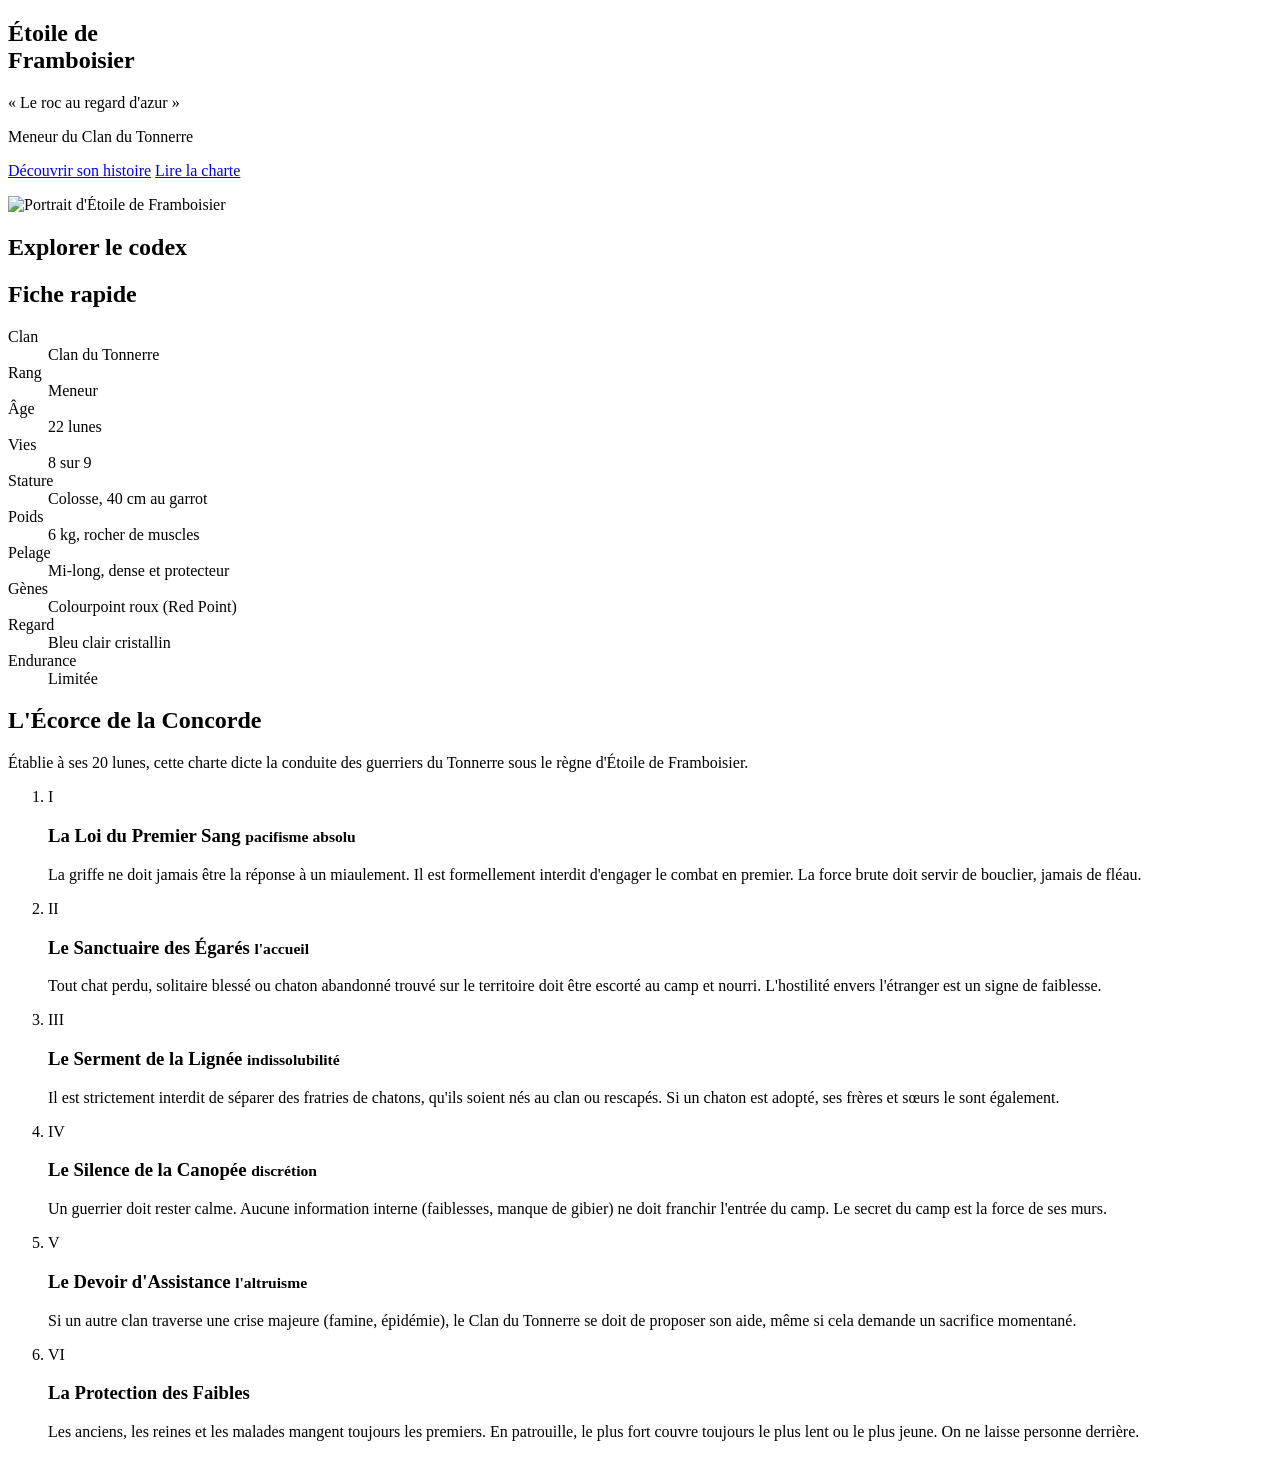
==== index.html @ 42080e44 "Add files via upload" ====
<!DOCTYPE html>
<html lang="fr">
<head>
    <meta charset="UTF-8">
    <meta name="viewport" content="width=device-width, initial-scale=1">
    <title>Étoile de Framboisier — Meneur du Tonnerre</title>
    <meta name="description" content="Codex d'Étoile de Framboisier, meneur du Clan du Tonnerre : fiche, charte, caractère, lignée et histoire de ce personnage de RP Warrior Cats.">
    <meta name="theme-color" content="#E6ECF1">
    <link rel="icon" href="assets/favicon.svg" type="image/svg+xml">
    <link rel="preconnect" href="https://fonts.googleapis.com">
    <link rel="preconnect" href="https://fonts.gstatic.com" crossorigin>
    <link rel="stylesheet" href="https://fonts.googleapis.com/css2?family=Fraunces:ital,opsz,wght@0,9..144,300..700;1,9..144,300..700&family=Figtree:wght@400;500;600&display=swap">
    <script src="js/theme.js"></script>
    <link rel="stylesheet" href="css/base.css">
    <link rel="stylesheet" href="css/layout.css">
    <link rel="stylesheet" href="css/components.css">
    <link rel="stylesheet" href="css/pages/accueil.css">
</head>
<body data-page="accueil">

    <div id="entete"></div>

    <main id="contenu">

        <div class="conteneur">
            <section class="hero">
                <div>
                    <h1>Étoile de<br>Framboisier</h1>
                    <p class="devise">« Le roc au regard d'azur »</p>
                    <p class="fonction">Meneur du Clan du Tonnerre</p>
                    <div class="hero-vies" id="compteur-vies"></div>
                    <p class="hero-actions">
                        <a class="bouton" href="histoire.html">Découvrir son histoire</a>
                        <a class="bouton bouton-clair" href="#charte">Lire la charte</a>
                    </p>
                </div>
                <div class="arche" data-initiale="É">
                    <img src="assets/photos/Headshot%20Etoile%20de%20Framboisier%20Oriyakii.webp" alt="Portrait d'Étoile de Framboisier" width="680" height="850" fetchpriority="high">
                </div>
            </section>
        </div>

        <div class="conteneur">

            <section class="section">
                <h2>Explorer le codex</h2>
                <div class="explorer" id="explorer"></div>
            </section>

            <section class="section">
                <h2>Fiche rapide</h2>
                <div class="panneau">
                    <dl class="fiche-dl en-colonnes">
                        <div><dt>Clan</dt><dd>Clan du Tonnerre</dd></div>
                        <div><dt>Rang</dt><dd>Meneur</dd></div>
                        <div><dt>Âge</dt><dd>22 lunes</dd></div>
                        <div><dt>Vies</dt><dd>8 sur 9</dd></div>
                        <div><dt>Stature</dt><dd>Colosse, 40 cm au garrot</dd></div>
                        <div><dt>Poids</dt><dd>6 kg, rocher de muscles</dd></div>
                        <div><dt>Pelage</dt><dd>Mi-long, dense et protecteur</dd></div>
                        <div><dt>Gènes</dt><dd>Colourpoint roux (Red Point)</dd></div>
                        <div><dt>Regard</dt><dd>Bleu clair cristallin</dd></div>
                        <div><dt>Endurance</dt><dd>Limitée</dd></div>
                    </dl>
                </div>
            </section>

            <section class="section" id="charte">
                <h2>L'Écorce de la Concorde</h2>
                <p class="chapeau">
                    Établie à ses 20 lunes, cette charte dicte la conduite des guerriers du Tonnerre sous le règne d'Étoile de Framboisier.
                </p>

                <div class="panneau">
                    <ol class="charte">
                        <li>
                            <span class="charte-num">I</span>
                            <div>
                                <h3>La Loi du Premier Sang <small>pacifisme absolu</small></h3>
                                <p>La griffe ne doit jamais être la réponse à un miaulement. Il est formellement interdit d'engager le combat en premier. La force brute doit servir de bouclier, jamais de fléau.</p>
                            </div>
                        </li>
                        <li>
                            <span class="charte-num">II</span>
                            <div>
                                <h3>Le Sanctuaire des Égarés <small>l'accueil</small></h3>
                                <p>Tout chat perdu, solitaire blessé ou chaton abandonné trouvé sur le territoire doit être escorté au camp et nourri. L'hostilité envers l'étranger est un signe de faiblesse.</p>
                            </div>
                        </li>
                        <li>
                            <span class="charte-num">III</span>
                            <div>
                                <h3>Le Serment de la Lignée <small>indissolubilité</small></h3>
                                <p>Il est strictement interdit de séparer des fratries de chatons, qu'ils soient nés au clan ou rescapés. Si un chaton est adopté, ses frères et sœurs le sont également.</p>
                            </div>
                        </li>
                        <li>
                            <span class="charte-num">IV</span>
                            <div>
                                <h3>Le Silence de la Canopée <small>discrétion</small></h3>
                                <p>Un guerrier doit rester calme. Aucune information interne (faiblesses, manque de gibier) ne doit franchir l'entrée du camp. Le secret du camp est la force de ses murs.</p>
                            </div>
                        </li>
                        <li>
                            <span class="charte-num">V</span>
                            <div>
                                <h3>Le Devoir d'Assistance <small>l'altruisme</small></h3>
                                <p>Si un autre clan traverse une crise majeure (famine, épidémie), le Clan du Tonnerre se doit de proposer son aide, même si cela demande un sacrifice momentané.</p>
                            </div>
                        </li>
                        <li>
                            <span class="charte-num">VI</span>
                            <div>
                                <h3>La Protection des Faibles</h3>
                                <p>Les anciens, les reines et les malades mangent toujours les premiers. En patrouille, le plus fort couvre toujours le plus lent ou le plus jeune. On ne laisse personne derrière.</p>
                            </div>
                        </li>
                    </ol>
                </div>
            </section>

        </div>
    </main>

    <div id="pied"></div>

    <script src="js/site.js"></script>
    <script src="js/outils.js"></script>
    <script src="js/data/vies.js"></script>
    <script src="js/pages/accueil.js"></script>
</body>
</html>
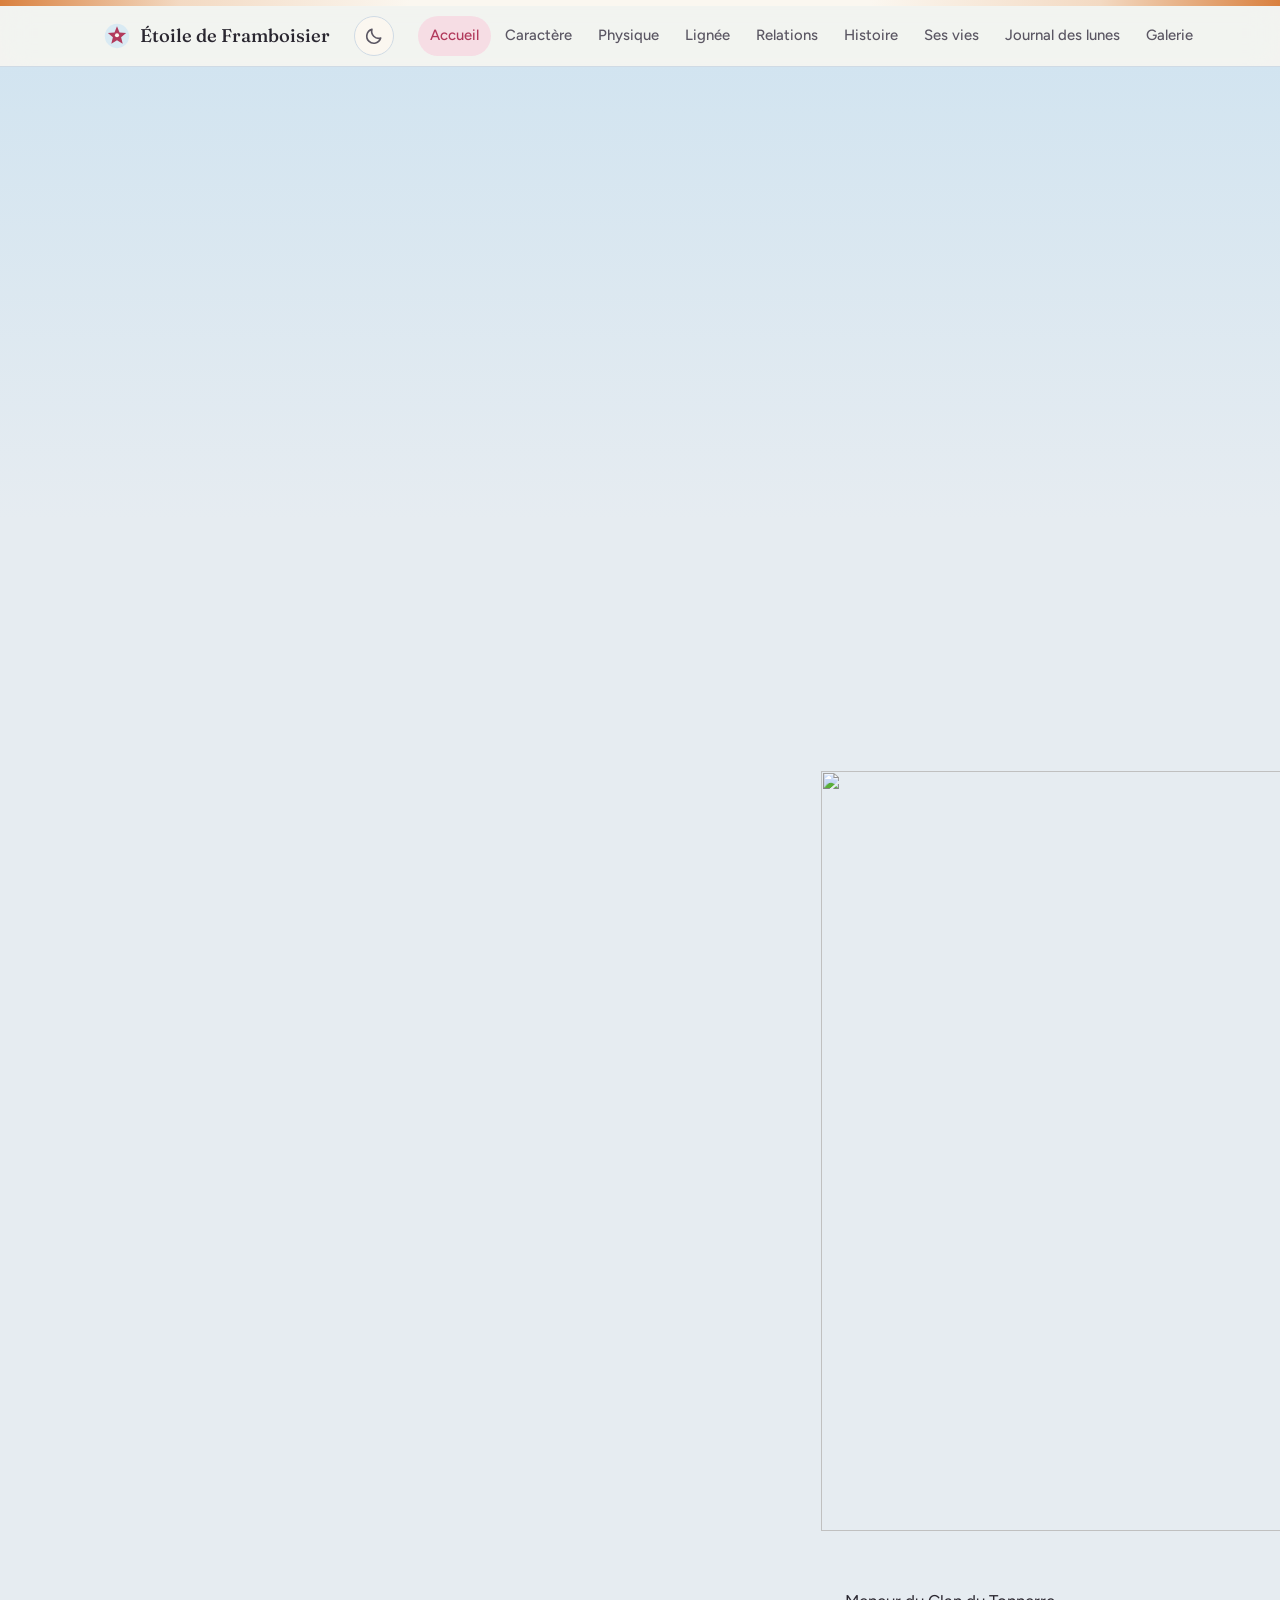
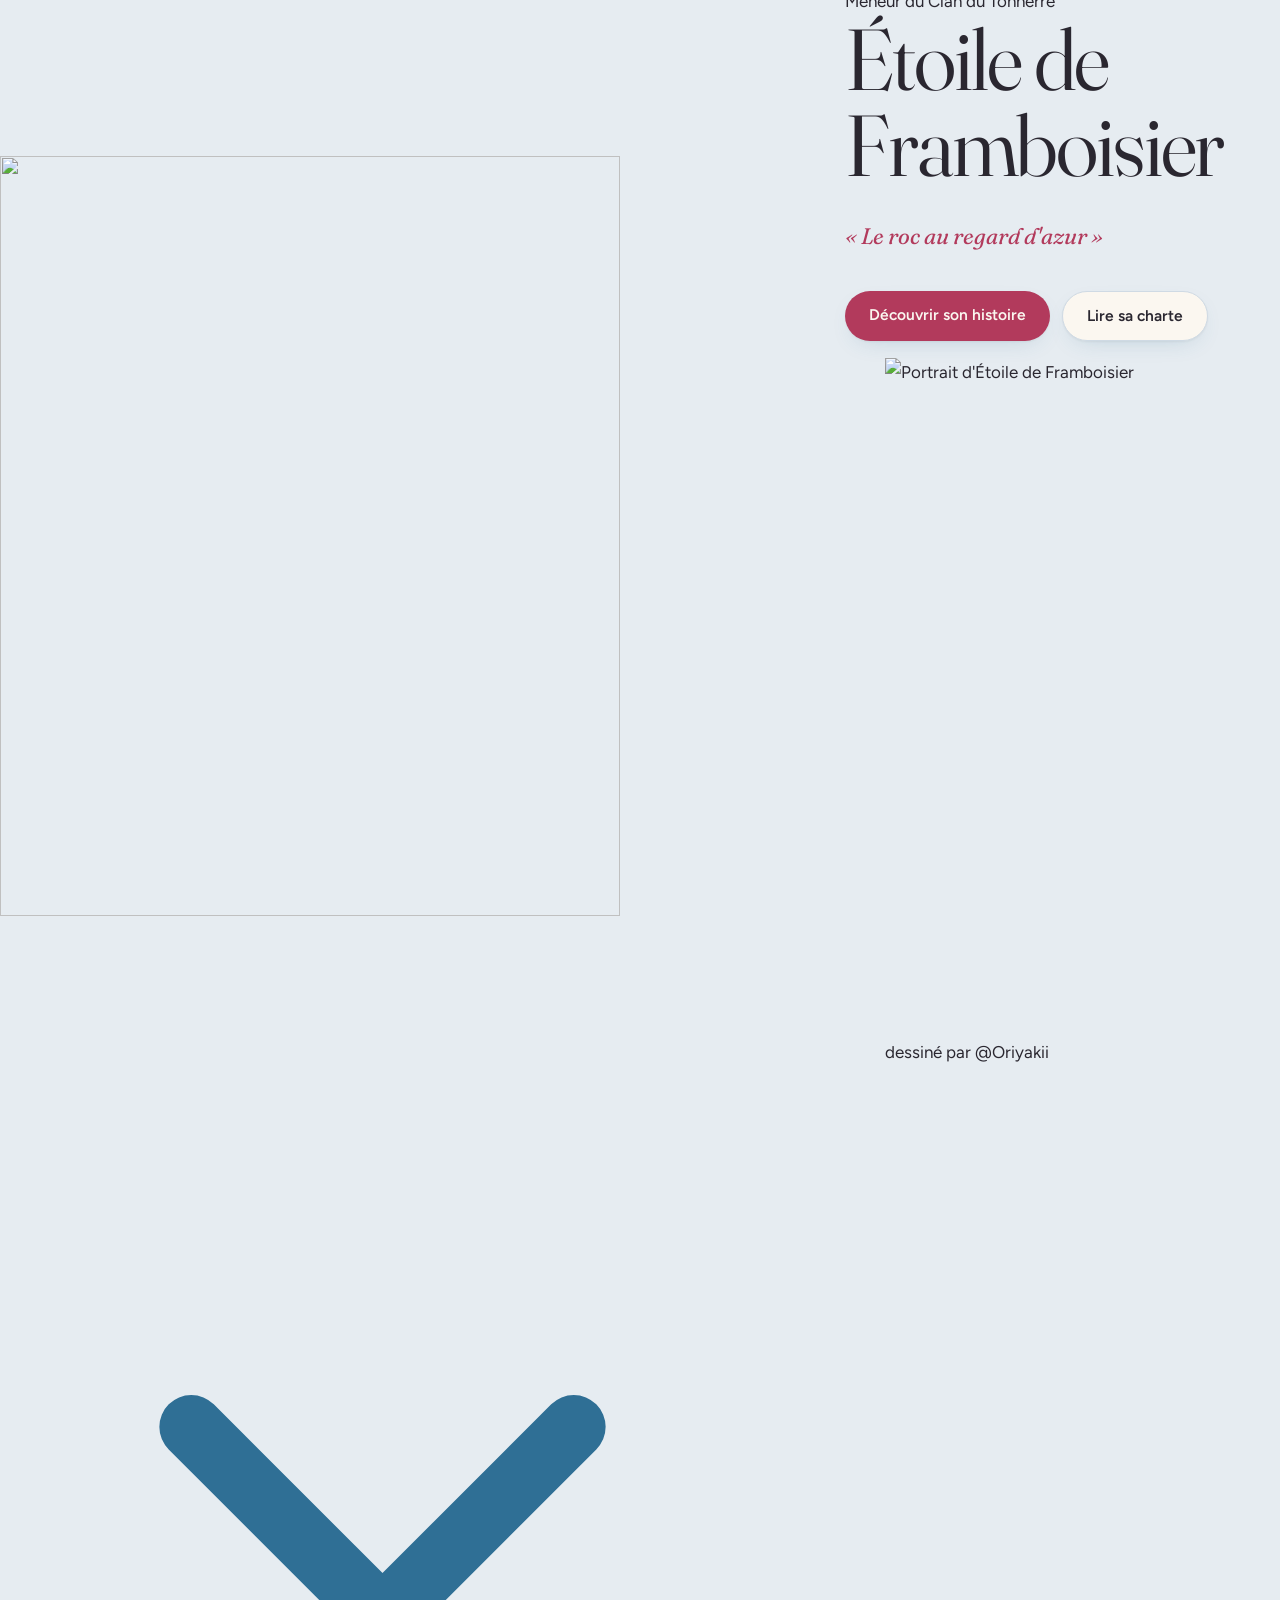
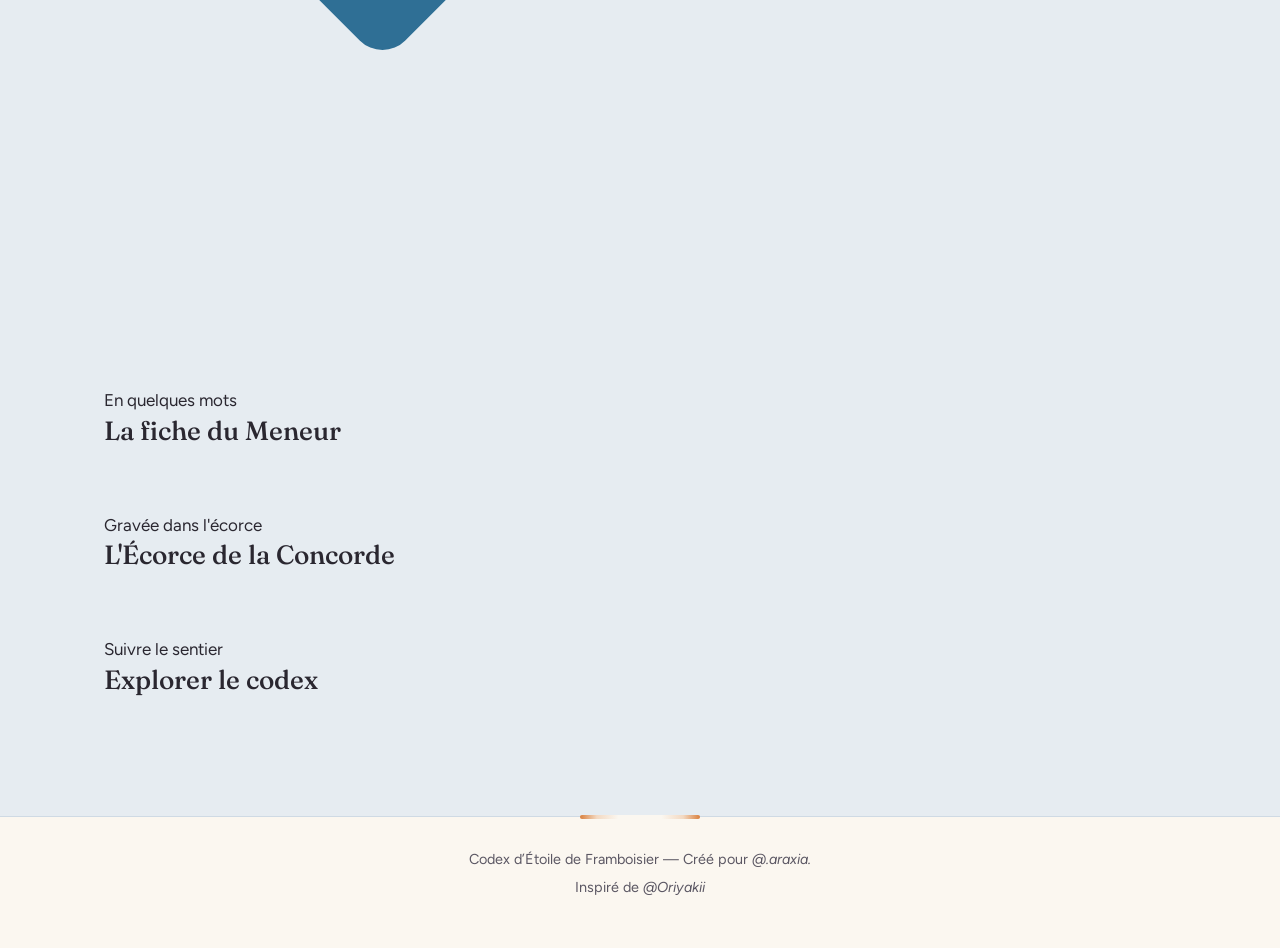
==== commit 6fc7b44c: "Add files via upload" ====
--- a/index.html
+++ b/index.html
@@ -5,11 +5,11 @@
     <meta name="viewport" content="width=device-width, initial-scale=1">
     <title>Étoile de Framboisier — Meneur du Tonnerre</title>
     <meta name="description" content="Codex d'Étoile de Framboisier, meneur du Clan du Tonnerre : fiche, charte, caractère, lignée et histoire de ce personnage de RP Warrior Cats.">
-    <meta name="theme-color" content="#E6ECF1">
+    <meta name="theme-color" content="#F5EFDF">
     <link rel="icon" href="assets/favicon.svg" type="image/svg+xml">
     <link rel="preconnect" href="https://fonts.googleapis.com">
     <link rel="preconnect" href="https://fonts.gstatic.com" crossorigin>
-    <link rel="stylesheet" href="https://fonts.googleapis.com/css2?family=Fraunces:ital,opsz,wght@0,9..144,300..700;1,9..144,300..700&family=Figtree:wght@400;500;600&display=swap">
+    <link rel="stylesheet" href="https://fonts.googleapis.com/css2?family=Fraunces:ital,opsz,wght@0,9..144,300..700;1,9..144,300..700&family=Figtree:wght@400;500;600&family=Caveat:wght@500;600&display=swap">
     <script src="js/theme.js"></script>
     <link rel="stylesheet" href="css/base.css">
     <link rel="stylesheet" href="css/layout.css">
@@ -22,104 +22,107 @@
 
     <main id="contenu">
 
-        <div class="conteneur">
-            <section class="hero">
-                <div>
+        <!-- ===== Le héros ===== -->
+        <section class="hero">
+            <span class="lavis lavis-azur"      style="top:-8%;  left:38%; width:640px; height:560px"></span>
+            <span class="lavis lavis-framboise" style="top:30%;  left:62%; width:520px; height:460px"></span>
+            <span class="lavis lavis-sauge"     style="top:46%;  left:-6%; width:560px; height:440px"></span>
+            <img class="hero-branche hero-branche-g" src="assets/decor/branche.svg" alt="" width="620" height="760" fetchpriority="low">
+            <img class="hero-branche hero-branche-d" src="assets/decor/branche.svg" alt="" width="620" height="760" fetchpriority="low">
+
+            <div class="conteneur hero-grille">
+                <div class="hero-texte">
+                    <span class="surtitre" id="hero-fonction">Meneur du Clan du Tonnerre</span>
                     <h1>Étoile de<br>Framboisier</h1>
-                    <p class="devise">« Le roc au regard d'azur »</p>
-                    <p class="fonction">Meneur du Clan du Tonnerre</p>
+                    <p class="devise" id="hero-devise">« Le roc au regard d'azur »</p>
                     <div class="hero-vies" id="compteur-vies"></div>
                     <p class="hero-actions">
                         <a class="bouton" href="histoire.html">Découvrir son histoire</a>
-                        <a class="bouton bouton-clair" href="#charte">Lire la charte</a>
+                        <a class="bouton bouton-clair" href="#charte">Lire sa charte</a>
                     </p>
                 </div>
-                <div class="arche" data-initiale="É">
-                    <img src="assets/photos/Headshot%20Etoile%20de%20Framboisier%20Oriyakii.webp" alt="Portrait d'Étoile de Framboisier" width="680" height="850" fetchpriority="high">
+
+                <figure class="hero-portrait">
+                    <div class="portrait-cadre" data-initiale="É">
+                        <img src="assets/photos/Headshot%20Etoile%20de%20Framboisier%20Oriyakii.webp" alt="Portrait d'Étoile de Framboisier" width="680" height="680" fetchpriority="high">
+                    </div>
+                    <figcaption class="note-main">dessiné par @Oriyakii</figcaption>
+                </figure>
+            </div>
+
+            <a class="defiler" href="#fiche" aria-label="Descendre">
+                <svg viewBox="0 0 24 24" fill="none" stroke="currentColor" stroke-width="2" stroke-linecap="round" stroke-linejoin="round" aria-hidden="true"><path d="M6 9l6 6 6-6"/></svg>
+            </a>
+        </section>
+
+        <!-- ===== Fiche rapide ===== -->
+        <section class="section" id="fiche">
+            <div class="conteneur">
+                <div class="entete-section">
+                    <span class="surtitre">En quelques mots</span>
+                    <h2>La fiche du Meneur</h2>
                 </div>
-            </section>
-        </div>
+                <ul class="galets" id="fiche-galets"></ul>
+            </div>
+        </section>
 
-        <div class="conteneur">
+        <!-- ===== Le mur des lunes ===== -->
+        <section class="section" id="mur-section" hidden>
+            <div class="conteneur">
+                <div class="entete-section entete-mur">
+                    <div>
+                        <span class="surtitre">Lune après lune</span>
+                        <h2>Le mur des lunes</h2>
+                    </div>
+                    <div class="mur-fleches">
+                        <button type="button" class="bouton-rond" id="mur-prec" aria-label="Souvenirs précédents">
+                            <svg viewBox="0 0 24 24" fill="none" stroke="currentColor" stroke-width="2" stroke-linecap="round" stroke-linejoin="round" aria-hidden="true"><path d="M15 6l-6 6 6 6"/></svg>
+                        </button>
+                        <button type="button" class="bouton-rond" id="mur-suiv" aria-label="Souvenirs suivants">
+                            <svg viewBox="0 0 24 24" fill="none" stroke="currentColor" stroke-width="2" stroke-linecap="round" stroke-linejoin="round" aria-hidden="true"><path d="M9 6l6 6-6 6"/></svg>
+                        </button>
+                    </div>
+                </div>
+            </div>
+            <div class="mur" id="mur" tabindex="0" aria-label="Frise des souvenirs, à faire défiler"></div>
+        </section>
 
-            <section class="section">
-                <h2>Explorer le codex</h2>
+        <!-- ===== La charte ===== -->
+        <section class="section" id="charte">
+            <div class="conteneur">
+                <div class="entete-section">
+                    <span class="surtitre">Gravée dans l'écorce</span>
+                    <h2 id="charte-titre">L'Écorce de la Concorde</h2>
+                    <p id="charte-intro"></p>
+                </div>
+                <div class="ecorce">
+                    <ol class="articles" id="charte-articles"></ol>
+                </div>
+            </div>
+        </section>
+
+        <!-- ===== Explorer ===== -->
+        <section class="section">
+            <div class="conteneur">
+                <div class="entete-section">
+                    <span class="surtitre">Suivre le sentier</span>
+                    <h2>Explorer le codex</h2>
+                </div>
                 <div class="explorer" id="explorer"></div>
-            </section>
+            </div>
+        </section>
 
-            <section class="section">
-                <h2>Fiche rapide</h2>
-                <div class="panneau">
-                    <dl class="fiche-dl en-colonnes">
-                        <div><dt>Clan</dt><dd>Clan du Tonnerre</dd></div>
-                        <div><dt>Rang</dt><dd>Meneur</dd></div>
-                        <div><dt>Âge</dt><dd>22 lunes</dd></div>
-                        <div><dt>Vies</dt><dd>8 sur 9</dd></div>
-                        <div><dt>Stature</dt><dd>Colosse, 40 cm au garrot</dd></div>
-                        <div><dt>Poids</dt><dd>6 kg, rocher de muscles</dd></div>
-                        <div><dt>Pelage</dt><dd>Mi-long, dense et protecteur</dd></div>
-                        <div><dt>Gènes</dt><dd>Colourpoint roux (Red Point)</dd></div>
-                        <div><dt>Regard</dt><dd>Bleu clair cristallin</dd></div>
-                        <div><dt>Endurance</dt><dd>Limitée</dd></div>
-                    </dl>
+        <!-- ===== Dernières lunes ===== -->
+        <section class="section" id="recent-section" hidden>
+            <div class="conteneur">
+                <div class="entete-section">
+                    <span class="surtitre">Au fil des lunes</span>
+                    <h2>Derniers sujets joués</h2>
                 </div>
-            </section>
+                <div class="recents" id="recents"></div>
+            </div>
+        </section>
 
-            <section class="section" id="charte">
-                <h2>L'Écorce de la Concorde</h2>
-                <p class="chapeau">
-                    Établie à ses 20 lunes, cette charte dicte la conduite des guerriers du Tonnerre sous le règne d'Étoile de Framboisier.
-                </p>
-
-                <div class="panneau">
-                    <ol class="charte">
-                        <li>
-                            <span class="charte-num">I</span>
-                            <div>
-                                <h3>La Loi du Premier Sang <small>pacifisme absolu</small></h3>
-                                <p>La griffe ne doit jamais être la réponse à un miaulement. Il est formellement interdit d'engager le combat en premier. La force brute doit servir de bouclier, jamais de fléau.</p>
-                            </div>
-                        </li>
-                        <li>
-                            <span class="charte-num">II</span>
-                            <div>
-                                <h3>Le Sanctuaire des Égarés <small>l'accueil</small></h3>
-                                <p>Tout chat perdu, solitaire blessé ou chaton abandonné trouvé sur le territoire doit être escorté au camp et nourri. L'hostilité envers l'étranger est un signe de faiblesse.</p>
-                            </div>
-                        </li>
-                        <li>
-                            <span class="charte-num">III</span>
-                            <div>
-                                <h3>Le Serment de la Lignée <small>indissolubilité</small></h3>
-                                <p>Il est strictement interdit de séparer des fratries de chatons, qu'ils soient nés au clan ou rescapés. Si un chaton est adopté, ses frères et sœurs le sont également.</p>
-                            </div>
-                        </li>
-                        <li>
-                            <span class="charte-num">IV</span>
-                            <div>
-                                <h3>Le Silence de la Canopée <small>discrétion</small></h3>
-                                <p>Un guerrier doit rester calme. Aucune information interne (faiblesses, manque de gibier) ne doit franchir l'entrée du camp. Le secret du camp est la force de ses murs.</p>
-                            </div>
-                        </li>
-                        <li>
-                            <span class="charte-num">V</span>
-                            <div>
-                                <h3>Le Devoir d'Assistance <small>l'altruisme</small></h3>
-                                <p>Si un autre clan traverse une crise majeure (famine, épidémie), le Clan du Tonnerre se doit de proposer son aide, même si cela demande un sacrifice momentané.</p>
-                            </div>
-                        </li>
-                        <li>
-                            <span class="charte-num">VI</span>
-                            <div>
-                                <h3>La Protection des Faibles</h3>
-                                <p>Les anciens, les reines et les malades mangent toujours les premiers. En patrouille, le plus fort couvre toujours le plus lent ou le plus jeune. On ne laisse personne derrière.</p>
-                            </div>
-                        </li>
-                    </ol>
-                </div>
-            </section>
-
-        </div>
     </main>
 
     <div id="pied"></div>
@@ -127,6 +130,11 @@
     <script src="js/site.js"></script>
     <script src="js/outils.js"></script>
     <script src="js/data/vies.js"></script>
+    <script src="js/data/journal.js"></script>
+    <script src="js/data/textes.js"></script>
+    <script src="js/data/lunes.js"></script>
+    <script src="js/config.js"></script>
+    <script src="js/donnees.js"></script>
     <script src="js/pages/accueil.js"></script>
 </body>
 </html>
--- a/css/base.css
+++ b/css/base.css
@@ -0,0 +1,145 @@
+/* ==========================================================================
+   BASE — couleurs, polices, réglages de lecture.
+   C'est ici qu'on change l'identité visuelle du site.
+   Les polices sont chargées par les <link> dans le <head> de chaque page.
+   ========================================================================== */
+
+:root {
+    /* Le ciel d'été de ses yeux */
+    --brume: #E6ECF1;            /* fond de page */
+    --brume-profonde: #CFDAE4;   /* filets, bordures */
+    --azur: #6FAFD0;
+    --azur-pale: #D9EAF3;
+    --azur-profond: #2F6F95;     /* liens, focus */
+
+    /* Son pelage red point : blanc crème, extrémités rousses */
+    --creme: #FBF7F0;            /* surfaces */
+    --creme-ombre: #F1EADD;
+    --roux: #D9803E;
+    --roux-pale: #F3D9C2;
+    --roux-texte: #8A4A17;
+
+    /* Le fruit */
+    --framboise: #B23A5C;
+    --framboise-pale: #F6DDE4;
+
+    /* Texte */
+    --encre: #2A2730;
+    --encre-douce: #5B5763;
+
+    /* Effets */
+    --ciel-haut: #CFE3F0;                          /* haut du dégradé de page */
+    --verre: rgba(251, 247, 240, 0.82);            /* en-tête translucide */
+    --ombre: 0 1px 2px rgba(42, 39, 48, 0.05), 0 8px 24px -12px rgba(47, 111, 149, 0.28);
+    --ombre-haute: 0 2px 4px rgba(42, 39, 48, 0.06), 0 18px 36px -14px rgba(47, 111, 149, 0.4);
+    --nuage: #fff;
+
+    --serif: 'Fraunces', Georgia, 'Times New Roman', serif;
+    --sans: 'Figtree', system-ui, -apple-system, 'Segoe UI', sans-serif;
+
+    --mesure: 68ch;
+    --rayon-l: 24px;
+    --rayon-m: 14px;
+    --rayon-s: 8px;
+
+    /* Signature : la couleur n'existe qu'aux extrémités */
+    --pelage: linear-gradient(90deg,
+        var(--roux) 0%, var(--roux-pale) 14%, var(--creme) 32%,
+        var(--creme) 68%, var(--roux-pale) 86%, var(--roux) 100%);
+
+    color-scheme: light;
+}
+
+/* ---------- Thème sombre : la nuit tombe sur le Tonnerre ----------
+   Automatique selon l'appareil, ou choisi avec le bouton du menu. */
+:root[data-theme="dark"] {
+    --brume: #14202B;
+    --brume-profonde: #2C4152;
+    --azur: #6FAFD0;
+    --azur-pale: #1F3A4D;
+    --azur-profond: #8CC6E3;
+
+    --creme: #1B2A37;
+    --creme-ombre: #223545;
+    --roux: #E59658;
+    --roux-pale: #4A3526;
+    --roux-texte: #F0B98A;
+
+    --framboise: #F08FAB;
+    --framboise-pale: #4A2634;
+
+    --encre: #EDE9E3;
+    --encre-douce: #A9B6C1;
+
+    --ciel-haut: #1B3347;
+    --verre: rgba(27, 42, 55, 0.82);
+    --ombre: 0 1px 2px rgba(0, 0, 0, 0.3), 0 8px 24px -12px rgba(0, 0, 0, 0.6);
+    --ombre-haute: 0 2px 4px rgba(0, 0, 0, 0.35), 0 18px 36px -14px rgba(0, 0, 0, 0.7);
+    --nuage: #7E9AB0;
+
+    color-scheme: dark;
+}
+
+*, *::before, *::after { box-sizing: border-box; }
+
+html { scroll-behavior: smooth; scroll-padding-top: 88px; }
+
+body {
+    margin: 0;
+    background: var(--brume);
+    background-image: linear-gradient(180deg, var(--ciel-haut) 0, var(--brume) 520px);
+    background-repeat: no-repeat;
+    color: var(--encre);
+    font-family: var(--sans);
+    font-size: 1.0625rem;
+    line-height: 1.7;
+    -webkit-font-smoothing: antialiased;
+}
+
+h1, h2, h3, h4 {
+    font-family: var(--serif);
+    font-weight: 500;
+    line-height: 1.2;
+    margin: 0;
+    color: var(--encre);
+    text-wrap: balance;
+}
+
+h1 { font-size: clamp(2rem, 4.5vw, 2.8rem); font-weight: 400; letter-spacing: -0.01em; }
+h2 { font-size: 1.65rem; }
+h3 { font-size: 1.25rem; }
+h4 { font-size: 1.05rem; }
+
+p { margin: 0 0 1em; text-wrap: pretty; }
+
+a {
+    color: var(--azur-profond);
+    text-underline-offset: 3px;
+}
+a:hover { color: var(--framboise); }
+
+::selection { background: var(--framboise-pale); color: var(--encre); }
+
+:focus-visible {
+    outline: 3px solid var(--azur);
+    outline-offset: 3px;
+    border-radius: 4px;
+}
+
+img { max-width: 100%; display: block; }
+
+.lien-evitement {
+    position: absolute;
+    left: -9999px;
+    top: 8px;
+    background: var(--creme);
+    padding: 8px 16px;
+    border-radius: var(--rayon-s);
+    z-index: 100;
+}
+.lien-evitement:focus { left: 8px; }
+
+@media (prefers-reduced-motion: reduce) {
+    html { scroll-behavior: auto; }
+    *, *::before, *::after { animation: none !important; transition: none !important; }
+}
--- a/css/layout.css
+++ b/css/layout.css
@@ -0,0 +1,190 @@
+/* ==========================================================================
+   LAYOUT — en-tête, menu, pied de page, structure des pages.
+   ========================================================================== */
+
+/* ---------- En-tête (reste visible, légèrement translucide) ---------- */
+.site-header {
+    position: sticky;
+    top: 0;
+    z-index: 50;
+    background: var(--verre);
+    -webkit-backdrop-filter: blur(14px) saturate(1.3);
+    backdrop-filter: blur(14px) saturate(1.3);
+    border-bottom: 1px solid var(--brume-profonde);
+}
+
+/* Bandeau roux aux extrémités, crème au centre : sa robe red point */
+.site-header::before {
+    content: "";
+    display: block;
+    height: 6px;
+    background: var(--pelage);
+}
+
+.site-header .barre {
+    max-width: 1120px;
+    margin: 0 auto;
+    padding: 10px 24px;
+    display: flex;
+    align-items: center;
+    gap: 8px 24px;
+}
+
+.marque {
+    display: inline-flex;
+    align-items: center;
+    gap: 10px;
+    margin-right: auto;
+    font-family: var(--serif);
+    font-size: 1.15rem;
+    font-weight: 500;
+    color: var(--encre);
+    text-decoration: none;
+    white-space: nowrap;
+}
+.marque:hover { color: var(--framboise); }
+.marque svg { width: 26px; height: 26px; flex: none; }
+
+.menu {
+    display: flex;
+    gap: 2px;
+    list-style: none;
+    margin: 0;
+    padding: 0;
+}
+
+.menu a {
+    display: block;
+    padding: 7px 12px;
+    border-radius: 999px;
+    color: var(--encre-douce);
+    font-size: 0.93rem;
+    font-weight: 500;
+    text-decoration: none;
+    white-space: nowrap;
+}
+.menu a:hover { background: var(--creme-ombre); color: var(--encre); }
+.menu a[aria-current="page"] {
+    background: var(--framboise-pale);
+    color: var(--framboise);
+}
+
+/* Boutons ronds : thème et menu mobile */
+.bouton-rond {
+    flex: none;
+    width: 40px;
+    height: 40px;
+    display: grid;
+    place-items: center;
+    padding: 0;
+    border: 1px solid var(--brume-profonde);
+    border-radius: 50%;
+    background: var(--creme);
+    color: var(--encre-douce);
+    cursor: pointer;
+    transition: color 0.2s ease, border-color 0.2s ease, transform 0.2s ease;
+}
+.bouton-rond:hover { color: var(--framboise); border-color: var(--framboise); }
+.bouton-rond:active { transform: scale(0.94); }
+.bouton-rond svg { width: 20px; height: 20px; }
+.bouton-menu { display: none; }
+
+/* Soleil / lune : l'icône montrée dépend du thème */
+.bouton-theme .i-soleil { display: none; }
+:root[data-theme="dark"] .bouton-theme .i-soleil { display: block; }
+:root[data-theme="dark"] .bouton-theme .i-lune { display: none; }
+
+/* Menu replié sur téléphone / petite tablette */
+@media (max-width: 1180px) {
+    .bouton-menu { display: grid; }
+    .site-header .barre { flex-wrap: wrap; }
+    .site-header nav { order: 5; flex-basis: 100%; display: none; }
+    .site-header.ouvert nav { display: block; }
+    .menu {
+        flex-direction: column;
+        padding: 6px 0 10px;
+        gap: 2px;
+    }
+    .menu a { padding: 11px 14px; border-radius: var(--rayon-s); font-size: 1rem; }
+}
+
+/* ---------- Structure ---------- */
+.conteneur {
+    max-width: 1120px;
+    margin: 0 auto;
+    padding: 0 24px;
+}
+
+main { padding-bottom: 40px; }
+
+.tete-page { padding: 64px 0 8px; }
+.tete-page .intro {
+    margin: 14px 0 0;
+    max-width: var(--mesure);
+    font-family: var(--serif);
+    font-style: italic;
+    font-size: 1.1rem;
+    color: var(--encre-douce);
+}
+
+/* Filet "pelage" : crème au centre, roux aux bouts */
+.filet-pelage {
+    height: 4px;
+    border: 0;
+    border-radius: 999px;
+    background: var(--pelage);
+    margin: 24px 0 0;
+}
+
+.section { margin-top: 64px; }
+.section > h2 { margin-bottom: 20px; }
+
+/* Texte + encart latéral */
+.deux-colonnes {
+    display: grid;
+    grid-template-columns: minmax(0, 1fr) 290px;
+    gap: 48px;
+    align-items: start;
+    margin-top: 40px;
+}
+.encart-lateral {
+    position: sticky;
+    top: 96px;
+    display: grid;
+    gap: 20px;
+}
+
+@media (max-width: 900px) {
+    .deux-colonnes { grid-template-columns: 1fr; gap: 28px; }
+    .encart-lateral { position: static; }
+}
+
+@media (max-width: 600px) {
+    .conteneur, .site-header .barre { padding-left: 16px; padding-right: 16px; }
+    .tete-page { padding-top: 40px; }
+    .marque { font-size: 1rem; gap: 8px; }
+    .marque svg { width: 22px; height: 22px; }
+    .site-header .barre { gap: 8px 10px; }
+    .section { margin-top: 48px; }
+}
+
+/* ---------- Pied de page ---------- */
+.site-footer {
+    margin-top: 80px;
+    padding: 36px 24px 44px;
+    text-align: center;
+    color: var(--encre-douce);
+    font-size: 0.9rem;
+    border-top: 1px solid var(--brume-profonde);
+    background: var(--creme);
+}
+.site-footer::before {
+    content: "";
+    display: block;
+    width: 120px;
+    height: 4px;
+    margin: -38px auto 28px;
+    border-radius: 999px;
+    background: var(--pelage);
+}
+.site-footer p { margin: 0 0 4px; }
--- a/css/components.css
+++ b/css/components.css
@@ -0,0 +1,240 @@
+/* ==========================================================================
+   COMPOSANTS — briques réutilisées sur plusieurs pages.
+   ========================================================================== */
+
+/* ---------- Texte courant ---------- */
+.prose > h2 { margin-bottom: 18px; }
+.prose p { max-width: var(--mesure); }
+.prose p:last-child { margin-bottom: 0; }
+
+/* Phrase d'introduction sous un titre de section */
+.chapeau {
+    max-width: var(--mesure);
+    margin: 0 0 20px;
+    font-family: var(--serif);
+    font-style: italic;
+    color: var(--encre-douce);
+}
+
+/* ---------- Panneau (surface crème) ---------- */
+.panneau {
+    background: var(--creme);
+    border: 1px solid var(--brume-profonde);
+    border-radius: var(--rayon-l);
+    padding: 28px 32px;
+    box-shadow: var(--ombre);
+}
+.panneau > h2, .panneau > h3 { margin-bottom: 14px; }
+
+.panneau-etroit { padding: 20px 22px; border-radius: var(--rayon-m); }
+
+/* ---------- Accordéons ---------- */
+.accordeons { display: grid; gap: 12px; }
+
+details.accordeon {
+    background: var(--creme);
+    border: 1px solid var(--brume-profonde);
+    border-radius: var(--rayon-m);
+    box-shadow: var(--ombre);
+    transition: border-color 0.2s ease, box-shadow 0.2s ease;
+}
+details.accordeon:hover { border-color: var(--azur); }
+details.accordeon[open] { box-shadow: var(--ombre-haute); }
+
+details.accordeon > summary {
+    list-style: none;
+    cursor: pointer;
+    padding: 16px 52px 16px 22px;
+    position: relative;
+    font-family: var(--serif);
+    font-size: 1.12rem;
+    font-weight: 500;
+}
+details.accordeon > summary::-webkit-details-marker { display: none; }
+
+/* Chevron : tourne quand on ouvre */
+details.accordeon > summary::after {
+    content: "";
+    position: absolute;
+    right: 24px;
+    top: 50%;
+    width: 8px;
+    height: 8px;
+    border-right: 2px solid var(--framboise);
+    border-bottom: 2px solid var(--framboise);
+    transform: translateY(-70%) rotate(45deg);
+    transition: transform 0.2s ease;
+}
+details.accordeon[open] > summary::after { transform: translateY(-30%) rotate(225deg); }
+details.accordeon[open] > summary { border-bottom: 1px solid var(--brume-profonde); }
+details.accordeon > summary:hover { color: var(--framboise); }
+
+.accordeon-corps { padding: 20px 22px 8px; }
+.accordeon-corps p { max-width: var(--mesure); }
+.accordeon-corps h4 { margin: 0 0 4px; color: var(--framboise); }
+.accordeon-corps h4:not(:first-child) {
+    margin-top: 22px;
+    padding-top: 18px;
+    border-top: 1px solid var(--brume-profonde);
+}
+
+/* ---------- Pastilles ---------- */
+.pastilles { display: flex; flex-wrap: wrap; gap: 8px; margin: 0; padding: 0; list-style: none; }
+
+.pastille {
+    display: inline-block;
+    padding: 3px 12px;
+    border-radius: 999px;
+    font-size: 0.9rem;
+    font-weight: 500;
+    background: var(--azur-pale);
+    color: var(--azur-profond);
+}
+.pastille.defaut { background: var(--framboise-pale); color: var(--framboise); }
+.pastille.neutre { background: var(--creme-ombre); color: var(--encre-douce); }
+.pastille.roux   { background: var(--roux-pale);    color: var(--roux-texte); }
+
+/* ---------- Légende / liste de définitions ---------- */
+.fiche-dl { margin: 0; display: grid; gap: 0; }
+.fiche-dl > div {
+    display: grid;
+    grid-template-columns: 110px 1fr;
+    gap: 12px;
+    padding: 10px 0;
+    border-bottom: 1px solid var(--brume-profonde);
+}
+.fiche-dl > div:last-child { border-bottom: 0; }
+.fiche-dl dt { color: var(--encre-douce); font-size: 0.95rem; }
+.fiche-dl dd { margin: 0; font-weight: 500; }
+
+.sous-titre-encart {
+    font-family: var(--serif);
+    font-size: 1.05rem;
+    font-weight: 500;
+    margin: 0 0 12px;
+}
+
+/* ---------- Avatar (photo ou initiale) ---------- */
+.avatar {
+    position: relative;
+    flex: none;
+    width: 64px;
+    height: 64px;
+    border-radius: 50%;
+    overflow: hidden;
+    display: grid;
+    place-items: center;
+    background: var(--azur-pale);
+    color: var(--azur-profond);
+    font-family: var(--serif);
+    font-size: 1.5rem;
+}
+.avatar::before { content: attr(data-initiale); }
+.avatar img {
+    position: absolute;
+    inset: 0;
+    width: 100%;
+    height: 100%;
+    object-fit: cover;
+}
+
+/* ---------- Coeurs de l'index des relations ---------- */
+.coeurs { white-space: nowrap; letter-spacing: 1px; }
+
+/* ---------- Compteur de vies (accueil + page "Ses vies") ---------- */
+.points-vies {
+    display: flex;
+    gap: 8px;
+    list-style: none;
+    margin: 0;
+    padding: 0;
+}
+.point-vie {
+    width: 16px;
+    height: 16px;
+    border-radius: 50%;
+}
+.point-vie.plein { background: var(--azur); box-shadow: 0 0 0 3px var(--azur-pale); }
+.point-vie.vide  { border: 2px dashed var(--encre-douce); opacity: 0.55; }
+.points-legende {
+    margin: 10px 0 0;
+    font-family: var(--serif);
+    font-style: italic;
+    color: var(--encre-douce);
+}
+
+/* ---------- Portrait dans une arche (accueil + physique) ---------- */
+.arche {
+    position: relative;
+    width: min(100%, 340px);
+    justify-self: center;
+    aspect-ratio: 4 / 5;
+    border-radius: 999px 999px 28px 28px;
+    overflow: hidden;
+    display: grid;
+    place-items: center;
+    background: linear-gradient(180deg, var(--azur) 0%, var(--azur-pale) 70%, var(--creme) 100%);
+    box-shadow: 0 0 0 10px var(--creme), 0 0 0 11px var(--brume-profonde), var(--ombre-haute);
+    font-family: var(--serif);
+    font-size: 6rem;
+    color: var(--azur-profond);
+}
+.arche::before { content: attr(data-initiale); }
+.arche img {
+    position: absolute;
+    inset: 0;
+    width: 100%;
+    height: 100%;
+    object-fit: cover;
+    object-position: center top;
+}
+
+
+/* ---------- Boutons ---------- */
+.bouton {
+    display: inline-block;
+    padding: 11px 24px;
+    border-radius: 999px;
+    background: var(--framboise);
+    color: var(--creme);
+    font-weight: 600;
+    font-size: 0.97rem;
+    text-decoration: none;
+    box-shadow: var(--ombre);
+    transition: transform 0.2s ease, box-shadow 0.2s ease, background-color 0.2s ease;
+}
+:root[data-theme="dark"] .bouton { color: #2A1620; }
+.bouton:hover { color: var(--creme); transform: translateY(-2px); box-shadow: var(--ombre-haute); }
+:root[data-theme="dark"] .bouton:hover { color: #2A1620; }
+.bouton-clair {
+    background: var(--creme);
+    color: var(--encre);
+    border: 1px solid var(--brume-profonde);
+}
+.bouton-clair:hover, :root[data-theme="dark"] .bouton-clair, :root[data-theme="dark"] .bouton-clair:hover { color: var(--framboise); }
+
+/* ---------- Cartes cliquables ---------- */
+.carte-lien {
+    position: relative;
+    display: block;
+    padding: 22px 24px 20px;
+    background: var(--creme);
+    border: 1px solid var(--brume-profonde);
+    border-radius: var(--rayon-m);
+    box-shadow: var(--ombre);
+    color: var(--encre);
+    text-decoration: none;
+    transition: transform 0.25s ease, box-shadow 0.25s ease, border-color 0.25s ease;
+}
+.carte-lien:hover { color: var(--encre); transform: translateY(-4px); box-shadow: var(--ombre-haute); border-color: var(--framboise); }
+.carte-lien h3 { margin-bottom: 6px; }
+.carte-lien p { margin: 0; padding-right: 24px; color: var(--encre-douce); font-size: 0.97rem; line-height: 1.5; }
+.carte-fleche {
+    position: absolute;
+    right: 20px;
+    bottom: 16px;
+    color: var(--framboise);
+    font-size: 1.2rem;
+    transition: transform 0.25s ease;
+}
+.carte-lien:hover .carte-fleche { transform: translateX(5px); }
--- a/css/pages/accueil.css
+++ b/css/pages/accueil.css
@@ -0,0 +1,82 @@
+/* ==========================================================================
+   ACCUEIL — portrait, fiche rapide, charte du clan.
+   ========================================================================== */
+
+.hero {
+    display: grid;
+    grid-template-columns: minmax(0, 1.25fr) minmax(0, 0.75fr);
+    gap: 56px;
+    align-items: center;
+    padding: 88px 0 8px;
+}
+
+.hero h1 {
+    font-size: clamp(2.9rem, 8vw, 5.4rem);
+    font-weight: 350;
+    line-height: 1;
+    letter-spacing: -0.025em;
+}
+
+.devise {
+    margin: 28px 0 4px;
+    font-family: var(--serif);
+    font-style: italic;
+    font-size: 1.4rem;
+    color: var(--framboise);
+}
+.fonction { margin: 0; color: var(--encre-douce); }
+
+.hero-vies { margin-top: 36px; }
+.hero-actions { display: flex; flex-wrap: wrap; gap: 12px; margin: 32px 0 0; }
+
+/* Cartes « Explorer » */
+.explorer {
+    display: grid;
+    grid-template-columns: repeat(auto-fill, minmax(240px, 1fr));
+    gap: 18px;
+}
+
+@media (max-width: 800px) {
+    .hero { grid-template-columns: 1fr; gap: 40px; padding-top: 48px; }
+}
+
+/* Fiche rapide */
+.fiche-dl.en-colonnes {
+    grid-template-columns: 1fr 1fr;
+    column-gap: 48px;
+}
+.fiche-dl.en-colonnes > div:nth-last-child(-n+2) { border-bottom: 0; }
+
+@media (max-width: 700px) {
+    .fiche-dl.en-colonnes { grid-template-columns: 1fr; }
+    .fiche-dl.en-colonnes > div:nth-last-child(2) { border-bottom: 1px solid var(--brume-profonde); }
+}
+
+/* Charte : un texte de loi, pas une grille de cartes */
+.charte { list-style: none; margin: 0; padding: 0; }
+.charte li {
+    display: grid;
+    grid-template-columns: 64px minmax(0, 1fr);
+    gap: 20px;
+    padding: 24px 0;
+    border-top: 1px solid var(--brume-profonde);
+}
+.charte li:first-child { border-top: 0; padding-top: 0; }
+.charte li:last-child { padding-bottom: 0; }
+
+.charte-num {
+    font-family: var(--serif);
+    font-size: 1.6rem;
+    color: var(--framboise);
+    line-height: 1.2;
+}
+.charte h3 { margin-bottom: 6px; }
+.charte h3 small {
+    margin-left: 8px;
+    font-family: var(--sans);
+    font-size: 0.9rem;
+    font-weight: 400;
+    font-style: italic;
+    color: var(--encre-douce);
+}
+.charte p { margin: 0; max-width: var(--mesure); }
